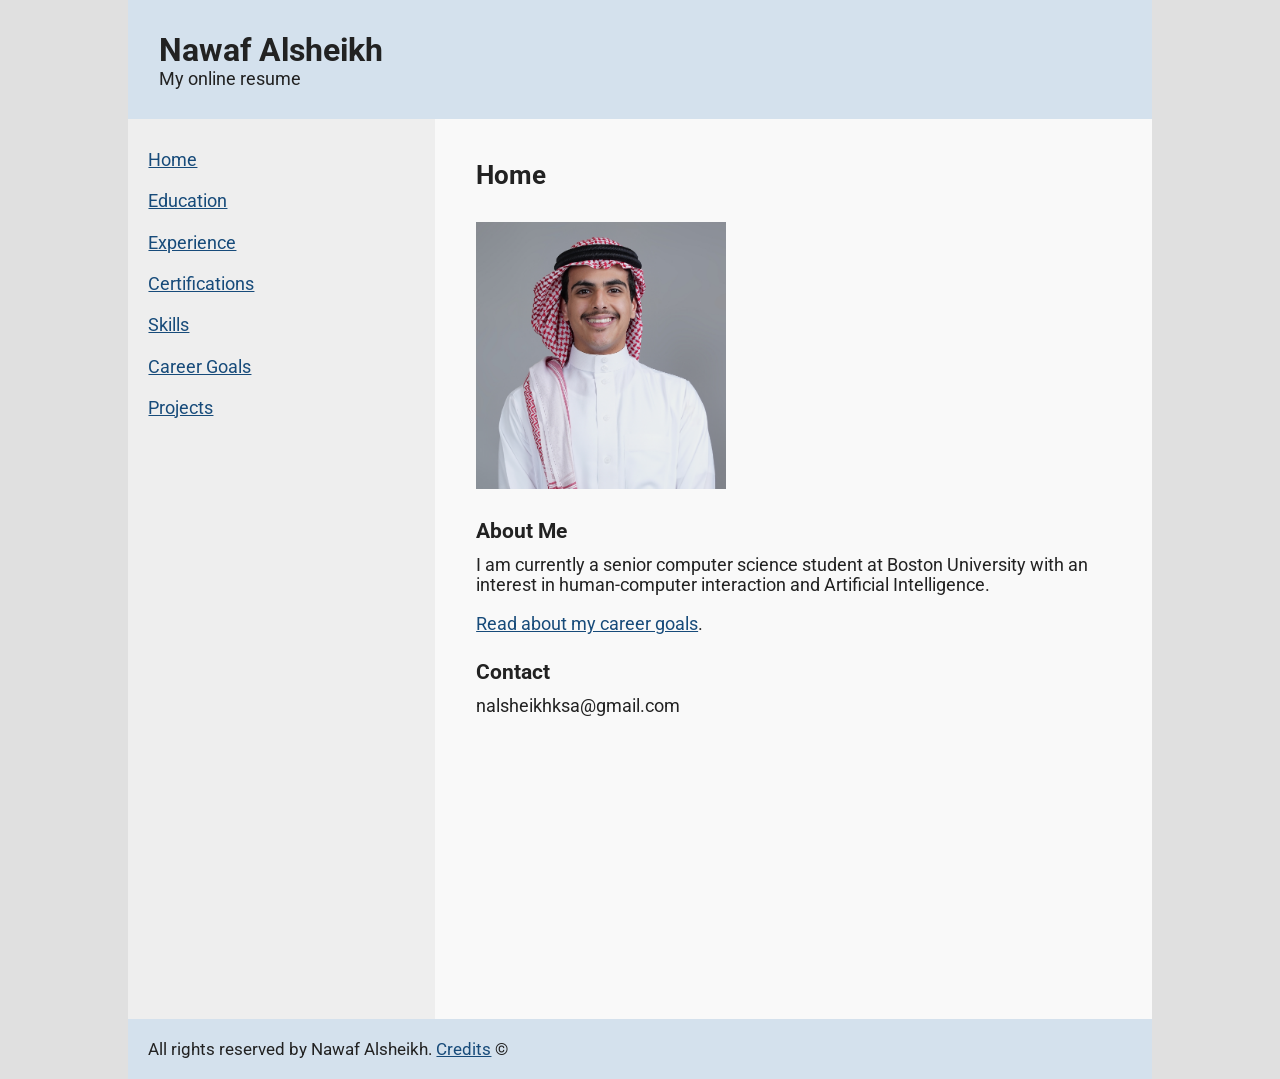
==== index.html @ 232cc82f "final draft of mini project 1" ====
<!DOCTYPE html>
<html lang="en">
<head>
    <meta charset="UTF-8">
    <meta name="viewport" content="width=device-width, initial-scale=1.0">
    <link rel="stylesheet" type="text/css" href="https://fonts.googleapis.com/css2?family=Roboto&amp;display=swap">
    <link rel="stylesheet" type="text/css" href="style.css">
    <title>Home | My Resume</title>
</head>
<body>
    <div id="page-wrapper">
        <header>
            <h1>Nawaf Alsheikh</h1>
            <p>My online resume</p>
        </header>
        <div id="container">
            <nav>
                <ul>
                    <li><a href="index.html">Home</a></li>
                    <li><a href="education.html">Education</a></li>
                    <li><a href="experience.html">Experience</a></li>
                    <li><a href="certifications.html">Certifications</a></li>
                    <li><a href="skills.html">Skills</a></li>
                    <li><a href="career-goals.html">Career Goals</a></li>
                    <li><a href="projects.html">Projects</a></li>
                </ul>
            </nav>
            <main>
                <h2>Home</h2>
                <div id="profile-picture">
                    <img src="profile.jpg" alt="Portrait of Nawaf Alsheikh">
                </div>
                <h3>About Me</h3>
                <p>I am currently a senior computer science student at Boston University with an interest in human-computer interaction and Artificial Intelligence.</p>
                <p><a href="career-goals.html">Read about my career goals</a>.</p>
                <h3>Contact</h3>
                <p>nalsheikhksa@gmail.com</p>
            </main>
        </div>
        <footer>
            <p>All rights reserved by Nawaf Alsheikh. <a href="credits.html">Credits</a> &copy;</p>
        </footer>
    </div>
</body>
</html>
---- style.css ----
/* Basic spacing and box sizing from lecture 2. */
* {
    margin: 0;
    box-sizing: border-box;
}

body {
    background-color: #e0e0e0;
    color: #222222;
    font-family: "Roboto", Arial, sans-serif;
    font-size: calc(15px + 0.2vw);
}

#page-wrapper {
    width: 80%;
    margin: 0 auto;
}

header {
    background-color: #d4e1ed;
    padding: 3%;
    text-align: left;
}

h1 {
    font-size: calc(26px + 0.5vw);
}

h2 {
    font-size: calc(22px + 0.3vw);
    margin-bottom: 5%;
}

h3 {
    font-size: calc(18px + 0.2vw);
    margin-top: 4%;
    margin-bottom: 2%;
}

p {
    margin-bottom: 3%;
}

header p,
footer p {
    margin-bottom: 0;
}

/* MP-1 asks for a vertical navigation beside the main content. */
#container {
    display: flex;
    flex-direction: row;
    background-color: #eeeeee;
}

nav {
    width: 30%;
    background-color: #eeeeee;
    padding: 3% 2%;
}

nav ul {
    list-style: none;
    padding: 0;
}

nav li {
    margin-bottom: 8%;
}

a {
    color: #174b7a;
}

main {
    width: 70%;
    min-height: 100vh;
    background-color: #f9f9f9;
    padding: 4%;
}

main ul {
    padding-left: 7%;
}

main li {
    margin-bottom: 3%;
}

img {
    max-width: 100%;
}

#profile-picture {
    max-width: 250px;
}

footer {
    background-color: #d4e1ed;
    padding: 2%;
    font-size: calc(14px + 0.2vw);
}

/* The calculator stays a simple group of inputs and buttons. */
#calculator {
    background-color: #eeeeee;
    border: 1px solid #888888;
    padding: 4%;
    margin-top: 6%;
}

#calculator h3 {
    margin-top: 0;
}

#inputs {
    display: flex;
    flex-direction: column;
}

label {
    margin-bottom: 1%;
}

input {
    width: 100%;
    margin-bottom: 4%;
    padding: 2%;
    font-family: "Roboto", Arial, sans-serif;
    font-size: calc(15px + 0.2vw);
}

button {
    margin: 1%;
    padding: 2% 3%;
    font-family: "Roboto", Arial, sans-serif;
    font-size: calc(15px + 0.2vw);
}

#output {
    margin-top: 4%;
    font-size: calc(18px + 0.2vw);
}

/* Below 1000px, main uses the full width of its parent. */
@media screen and (max-width: 1000px) {
    #container {
        flex-direction: column;
    }

    main {
        width: 100%;
    }
}

/* Below 750px, the navigation becomes horizontal. */
@media screen and (max-width: 750px) {
    #page-wrapper {
        width: 94%;
    }

    header {
        text-align: center;
        padding: 3%;
    }

    nav {
        width: 100%;
        padding: 2%;
        text-align: center;
    }

    nav li {
        display: inline;
        margin: 0 2%;
    }

    main {
        padding: 3%;
    }

    #calculator {
        padding: 3%;
    }
}

/* calculator resizing */
@media screen and (max-height: 600px) {
    #projects-main {
        height: auto;
    }
}
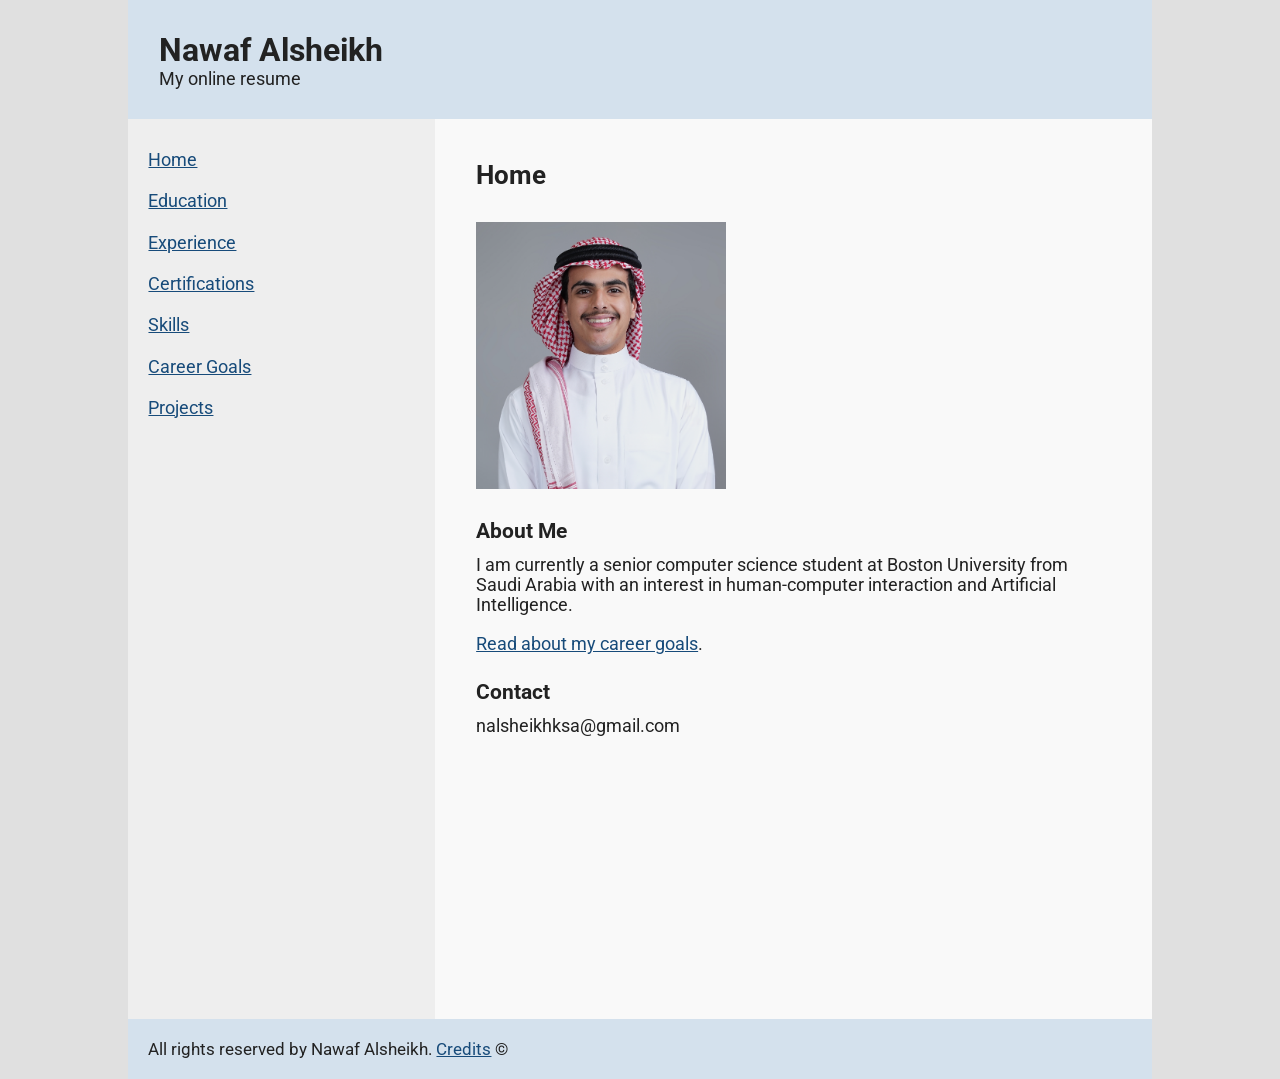
==== commit 3333c36e: "Actual final draft of mini project 1" ====
--- a/index.html
+++ b/index.html
@@ -31,7 +31,7 @@
                     <img src="profile.jpg" alt="Portrait of Nawaf Alsheikh">
                 </div>
                 <h3>About Me</h3>
-                <p>I am currently a senior computer science student at Boston University with an interest in human-computer interaction and Artificial Intelligence.</p>
+                <p>I am currently a senior computer science student at Boston University from Saudi Arabia with an interest in human-computer interaction and Artificial Intelligence.</p>
                 <p><a href="career-goals.html">Read about my career goals</a>.</p>
                 <h3>Contact</h3>
                 <p>nalsheikhksa@gmail.com</p>
